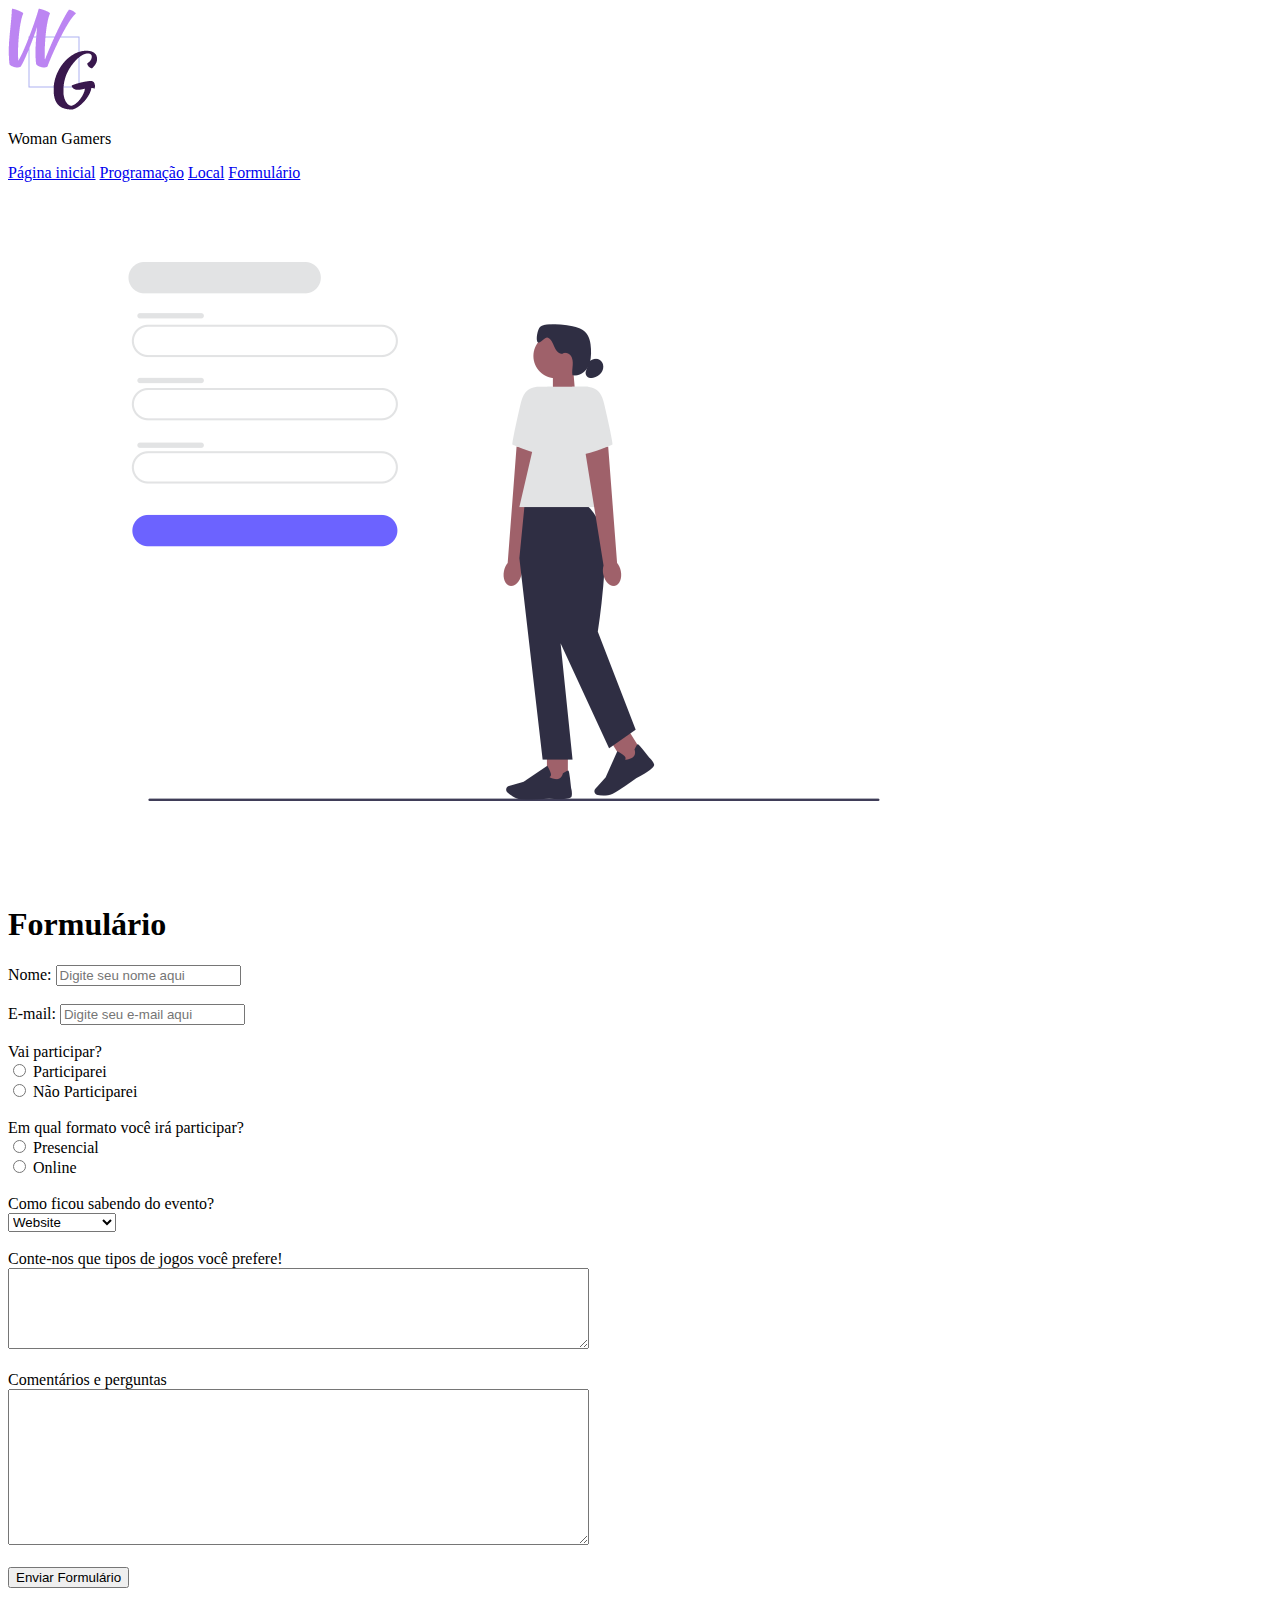
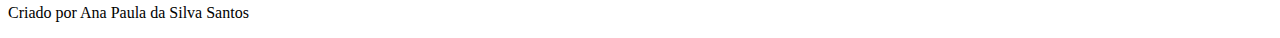
==== formulario.html @ d46bee35 "Adicionando arquivos" ====
<!DOCTYPE html>
<html lang="pt-br">
<head>
    <meta charset="UTF-8">
    <meta http-equiv="X-UA-Compatible" content="IE=edge">
    <meta name="viewport" content="width=device-width, initial-scale=1.0">
    <title>Formulário</title>
    <link rel="shortcut icon" href="./img/logotipo.ico" type="image/x-icon">
</head>
<body>
    <section class="logo">

        <img src="./img/logotipo.png" alt="logotipo" class="logo-imagem">
        <p class="logo-texto">Woman Gamers</p>

    </section>

    <nav>

        <a href="index.html" class="nav-link">Página inicial</a>
        <a href="programacao.html" class="nav-link">Programação</a>
        <a href="local.html" class="nav-link">Local</a>
        <a href="formulario.html" class="nav-link">Formulário</a>

    </nav>

    <section class="cabecalho">

        <img src="./img/cabecalho_formulario.png" alt="imagem de cabeçalho" class="cabecalho-imagem">
        <h1 class="cabecalho-titulo">Formulário</h1>

    </section>

    <section class="formulario">
        <form>
            <label for="nome">Nome:</label>
            <input type="text" name="nome" id="nome" placeholder="Digite seu nome aqui"><br><br>

            <label for="email">E-mail:</label>
            <input type="email" name="email" id="email" placeholder="Digite seu e-mail aqui"><br><br>

            <label for="participacao">Vai participar?</label><br>
            <input type="radio" name="partipacao" id="participarei" value="participarei">
            <label for="participarei">Participarei</label><br>
            <input type="radio" name="partipacao" id="nao-participarei" value="nao-participarei">
            <label for="nao-participarei">Não Participarei</label><br><br>

            <label for="formato-participacao">Em qual formato você irá participar?</label><br>
            <input type="radio" name="formato-participacao" id="presencial" value="pesencial">
            <label for="presencial">Presencial</label><br>
            <input type="radio" name="formato-participacao" id="online" value="online">
            <label for="online">Online</label><br><br>

            <label for="como-ficou-sabendo">Como ficou sabendo do evento?</label><br>
            <select name="como-ficou-sabendo" id="como-ficou-sabendo">
                <option value="website">Website</option>
                <option value="redes-sociais">Redes Sociais</option>
                <option value="amigo">Amigo</option>
                <option value="outro">Outro</option>
            </select><br><br>

            <label for="jogos-preferidos">Conte-nos que tipos de jogos você prefere!</label><br>
            <textarea name="jogos-preferidos" id="jogos-preferidos" cols="70" rows="5"></textarea><br><br>

            <label for="comentarios">Comentários e perguntas</label><br>
            <textarea name="comentarios" id="comentarios" cols="70" rows="10"></textarea><br><br>

            <input type="submit" value="Enviar Formulário">

        </form>
    </section>

    <footer class="rodape">

        <p class="rodape-texto">Criado por Ana Paula da Silva Santos</p>

    </footer>
</body>
</html>
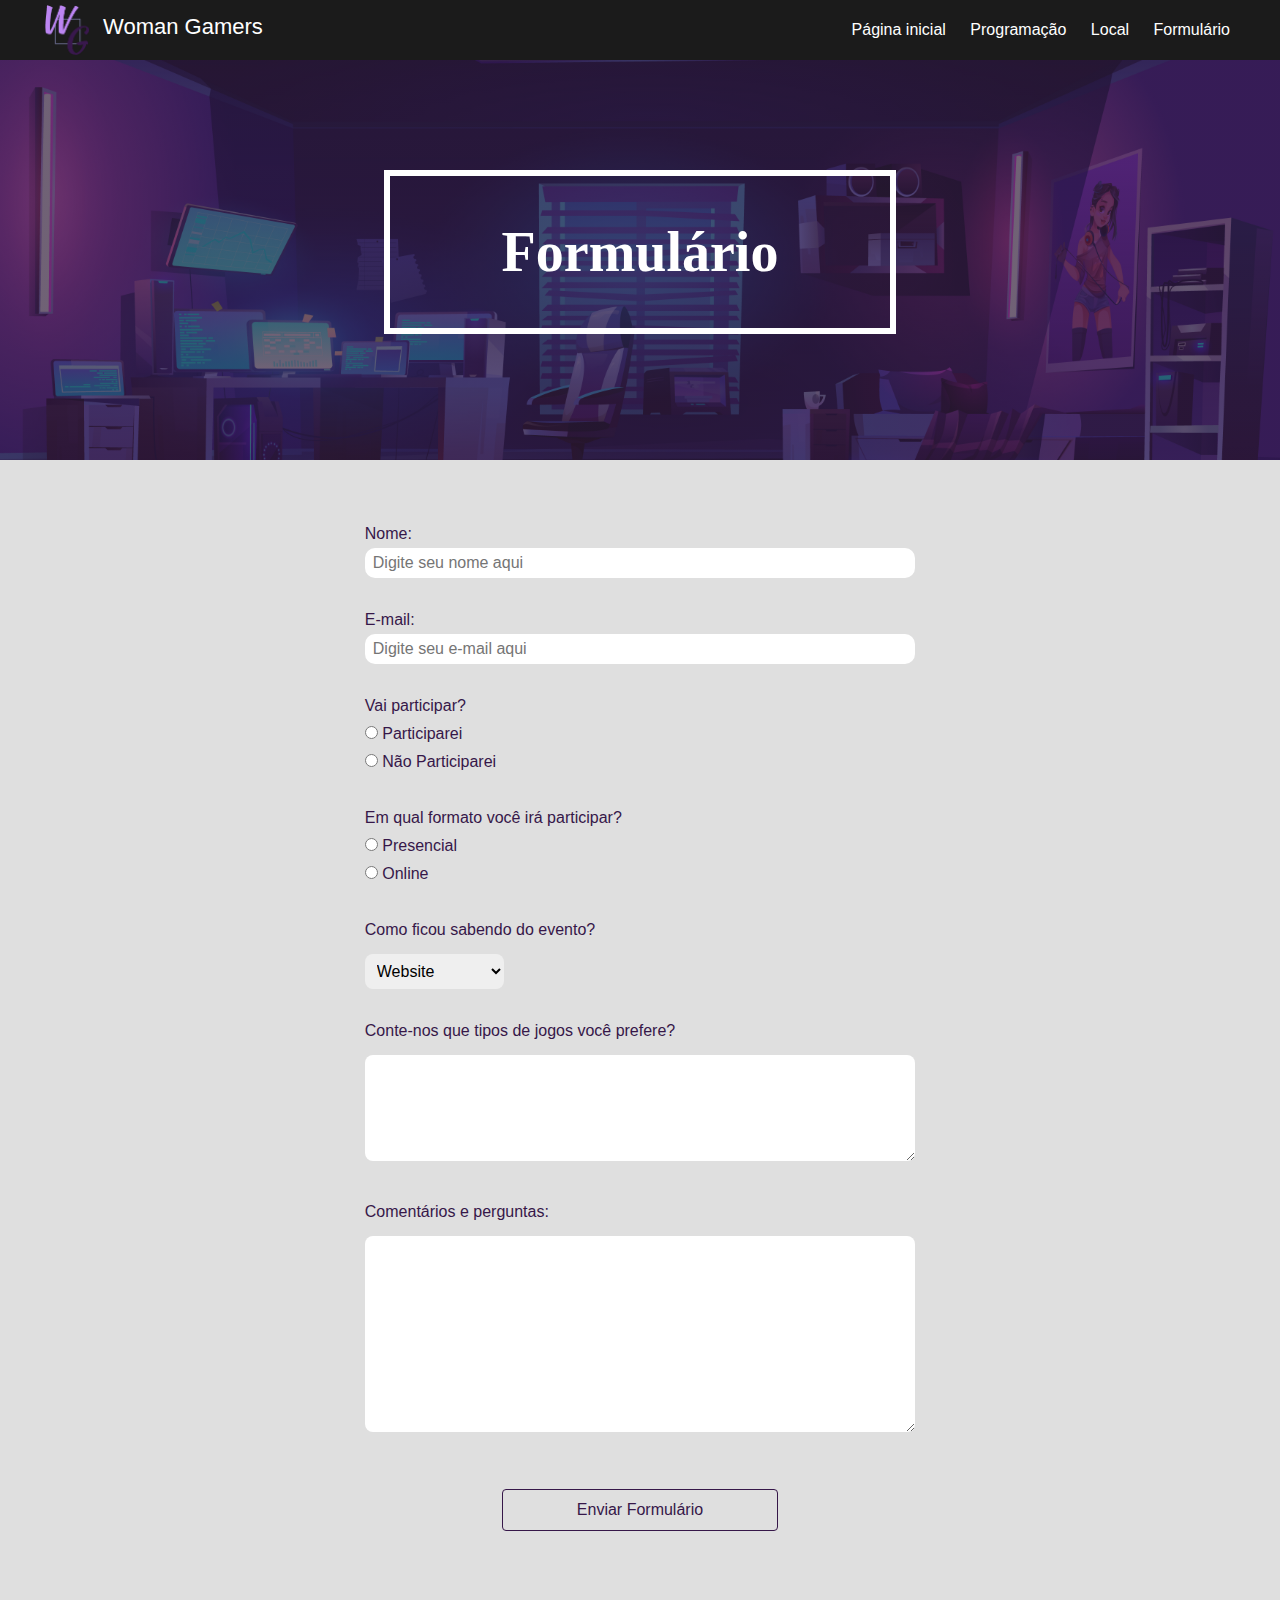
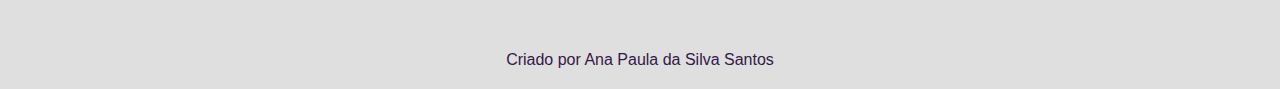
==== commit 1a45552a: "CSS" ====
--- a/formulario.html
+++ b/formulario.html
@@ -6,69 +6,81 @@
     <meta name="viewport" content="width=device-width, initial-scale=1.0">
     <title>Formulário</title>
     <link rel="shortcut icon" href="./img/logotipo.ico" type="image/x-icon">
+    <link rel="stylesheet" href="./css/reset.css">
+    <link rel="stylesheet" href="./css/colors.css">
+    <link rel="stylesheet" href="./css/formulario.css">
 </head>
 <body>
-    <section class="logo">
+    <header>
+        <div class="div-header">
+            <a href="index.html" class="header-link">
+                <img src="./img/logotipo.png" alt="logotipo" class="header-link-img">
+                <p class="header-link-txt">Woman Gamers</p>
+            </a>
 
-        <img src="./img/logotipo.png" alt="logotipo" class="logo-imagem">
-        <p class="logo-texto">Woman Gamers</p>
+            <nav class="header-nav">
 
-    </section>
+                <a href="index.html" class="header-nav-link">Página inicial</a>
+                <a href="programacao.html" class="header-nav-link">Programação</a>
+                <a href="local.html" class="header-nav-link">Local</a>
+                <a href="formulario.html" class="header-nav-link">Formulário</a>
 
-    <nav>
+            </nav>
+        </div>
 
-        <a href="index.html" class="nav-link">Página inicial</a>
-        <a href="programacao.html" class="nav-link">Programação</a>
-        <a href="local.html" class="nav-link">Local</a>
-        <a href="formulario.html" class="nav-link">Formulário</a>
+        <div class="header-txt">
+            <p class="header-txt-titulo">Formulário</p>
+        </div>
 
-    </nav>
+    </header>
 
-    <section class="cabecalho">
+    <main class="formulario">
 
-        <img src="./img/cabecalho_formulario.png" alt="imagem de cabeçalho" class="cabecalho-imagem">
-        <h1 class="cabecalho-titulo">Formulário</h1>
+        <div class="div-form">
+            <form>
+                <label for="nome">Nome:</label>
+                <input type="text" name="nome" class="input" id="nome" placeholder="Digite seu nome aqui"><br><br>
+    
+                <label for="email">E-mail:</label>
+                <input type="email" name="email" class="input" id="email" placeholder="Digite seu e-mail aqui"><br><br>
+    
+                <label for="participacao">Vai participar?</label><br>
+                <input type="radio" name="partipacao" id="participarei" value="participarei">
+                <label for="participarei">Participarei</label><br>
+                <input type="radio" name="partipacao" id="nao-participarei" value="nao-participarei">
+                <label for="nao-participarei">Não Participarei</label><br><br>
+    
+                <label for="formato-participacao">Em qual formato você irá participar?</label><br>
+                <input type="radio" name="formato-participacao" id="presencial" value="pesencial">
+                <label for="presencial">Presencial</label><br>
+                <input type="radio" name="formato-participacao" id="online" value="online">
+                <label for="online">Online</label><br><br>
+    
+                <label for="como-ficou-sabendo">Como ficou sabendo do evento?</label><br>
+                <select name="como-ficou-sabendo" id="como-ficou-sabendo">
+                    <option value="website">Website</option>
+                    <option value="redes-sociais">Redes Sociais</option>
+                    <option value="amigo">Amigo</option>
+                    <option value="outro">Outro</option>
+                </select><br><br>
+    
+                <label for="jogos-preferidos">Conte-nos que tipos de jogos você prefere?</label><br>
+                <textarea name="jogos-preferidos" id="jogos-preferidos" cols="70" rows="5"></textarea><br><br>
+    
+                <label for="comentarios">Comentários e perguntas:</label><br>
+                <textarea name="comentarios" id="comentarios" cols="70" rows="10"></textarea><br><br>
 
-    </section>
+                <div class="div-formulario-botao">
+                    <input type="submit" value="Enviar Formulário" class="botao-formulario">
+                </div>
+    
+                
+    
+            </form>
+        </div>
 
-    <section class="formulario">
-        <form>
-            <label for="nome">Nome:</label>
-            <input type="text" name="nome" id="nome" placeholder="Digite seu nome aqui"><br><br>
-
-            <label for="email">E-mail:</label>
-            <input type="email" name="email" id="email" placeholder="Digite seu e-mail aqui"><br><br>
-
-            <label for="participacao">Vai participar?</label><br>
-            <input type="radio" name="partipacao" id="participarei" value="participarei">
-            <label for="participarei">Participarei</label><br>
-            <input type="radio" name="partipacao" id="nao-participarei" value="nao-participarei">
-            <label for="nao-participarei">Não Participarei</label><br><br>
-
-            <label for="formato-participacao">Em qual formato você irá participar?</label><br>
-            <input type="radio" name="formato-participacao" id="presencial" value="pesencial">
-            <label for="presencial">Presencial</label><br>
-            <input type="radio" name="formato-participacao" id="online" value="online">
-            <label for="online">Online</label><br><br>
-
-            <label for="como-ficou-sabendo">Como ficou sabendo do evento?</label><br>
-            <select name="como-ficou-sabendo" id="como-ficou-sabendo">
-                <option value="website">Website</option>
-                <option value="redes-sociais">Redes Sociais</option>
-                <option value="amigo">Amigo</option>
-                <option value="outro">Outro</option>
-            </select><br><br>
-
-            <label for="jogos-preferidos">Conte-nos que tipos de jogos você prefere!</label><br>
-            <textarea name="jogos-preferidos" id="jogos-preferidos" cols="70" rows="5"></textarea><br><br>
-
-            <label for="comentarios">Comentários e perguntas</label><br>
-            <textarea name="comentarios" id="comentarios" cols="70" rows="10"></textarea><br><br>
-
-            <input type="submit" value="Enviar Formulário">
-
-        </form>
-    </section>
+        
+    </main>
 
     <footer class="rodape">
 
--- a/css/colors.css
+++ b/css/colors.css
@@ -0,0 +1,13 @@
+
+:root {
+    --color-first: rgb(46, 19, 62);
+    --color-second: rgb(223, 223, 223);
+    --color-header: rgb(27, 27, 27);
+    --color-text: white;
+    --color-text-second:rgb(54, 23, 73);
+    --color-hover: rgb(86, 65, 100);
+    --color-hover-second:rgb(205, 202, 206);
+    --color-hr: rgba(226, 226, 226, 0.2);
+    --color-footer: rgb(223, 223, 223);
+    --color-text-footer: rgb(54, 23, 73);
+}
--- a/css/formulario.css
+++ b/css/formulario.css
@@ -0,0 +1,176 @@
+body {
+    background-color: var(--color-second);
+    padding-top: 60px;
+    color: var(--color-text-second);
+}
+
+h1,
+h2,
+h3 {
+    font-family: serif;
+}
+
+h1 {
+    font-size: 32px;
+}
+
+h2 {
+    font-size: 24px;
+}
+
+h3 {
+    font-size: 20px;
+}
+
+header {
+    background-image: linear-gradient(rgba(51, 31, 59, 0.7), rgba(51, 31, 59, 0.7)), url('../img/cabecalho_local.jpg');
+    background-size: cover;
+    background-position: center;
+    height: 400px;    
+    color: var(--color-text);
+}
+
+a {
+    text-decoration: none;
+}
+
+.div-header {
+    position: fixed;
+    background-color: var(--color-header);
+    width: 100%;
+    display: inline-block;
+    top: 0;
+    height: 60px;
+}
+
+.header-link {
+    display: inline-block;
+    padding: 5px;
+    margin-left: 40px;    
+    color: var(--color-text);
+}
+
+.header-link-img {
+    max-height: 50px;
+    vertical-align: middle;
+}
+
+.header-link-txt {
+    display: inline-block;
+    margin-left: 10px;
+    font-size: 22px;
+}
+
+.header-nav {
+    position: absolute;
+    display: inline-block;
+    right: 0;
+    padding-right: 40px;
+    padding-top: 21px;
+}
+
+.header-nav-link {
+    padding: 10px;    
+    color: var(--color-text);
+}
+
+.header-nav-link:hover{
+    background-color: var(--color-hover);
+}
+
+.header-txt {
+    text-align: center;
+    padding-top: 110px;
+    width: 40%;
+    margin: auto;
+}
+
+.header-txt-data {
+    padding-bottom: 20px;
+    font-size: 18pt;
+    font-weight: 700;
+}
+
+.header-txt-titulo {
+    border: solid 6px;
+    padding: 44px 56px;
+    font-size: 56px;
+    font-weight: 700;
+    font-family: serif;
+}
+
+main {
+    font-size: 16px;
+    max-width: 80%;
+    height: min-content;
+    margin: auto;
+    text-align: left;
+    padding: 40px 20px 60px 20px;
+    line-height: 1.75;
+}
+
+.div-form {
+    margin: auto;
+    width: 60%;
+}
+
+form {
+    padding: 20px;
+    font-size: 16px;
+}
+
+.input{
+    width: 100%;
+    height: 30px;
+    border-radius: 10px;
+    padding: 8px;
+    font-size: 16px;
+}
+
+select{
+    border-radius: 8px;
+    font-size: 16px;
+    padding: 8px;
+    margin-top: 10px;
+}
+
+textarea {
+    border-radius: 8px;
+    font-size: 16px;
+    padding: 8px;
+    margin-top: 10px;
+    width: 100%;
+    font-family: Arial, Helvetica, sans-serif;
+}
+
+.div-formulario-botao {
+    margin: 20px auto;
+    border: solid 1px;
+    border-radius: 4px;
+    padding: 6px;
+    text-align: center;
+    height: 60%;
+    width: 50%;
+}
+
+.botao-formulario {
+    font-size: 16px;
+    background: none;
+    color: var(--color-text-second);
+}
+
+.div-formulario-botao:hover {
+    background-color: var(--color-hover-second);
+}
+
+.rodape {
+    background-color: var(--color-footer);
+    text-align: center;
+    padding: 20px;
+    font-size: 16px;
+    bottom: 0;
+}
+
+.rodape-texto {
+    color: var(--color-text-footer);
+}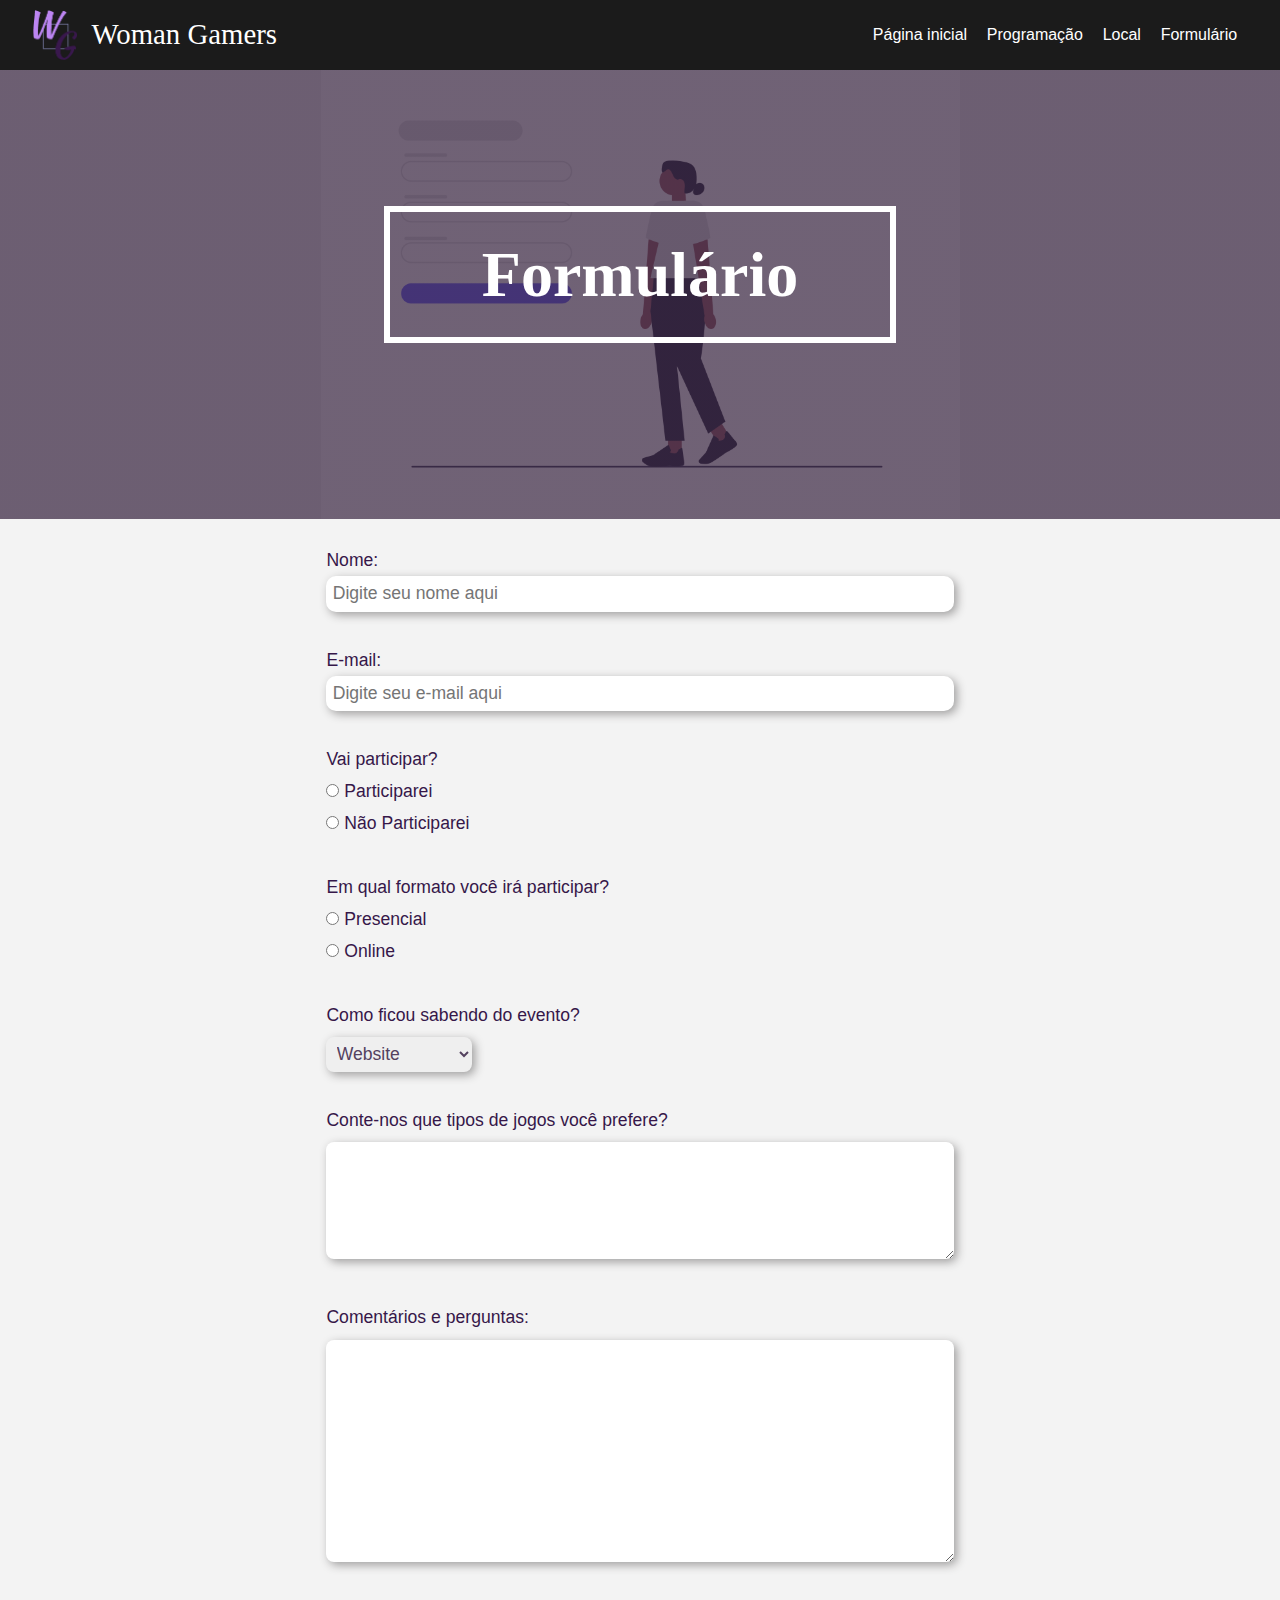
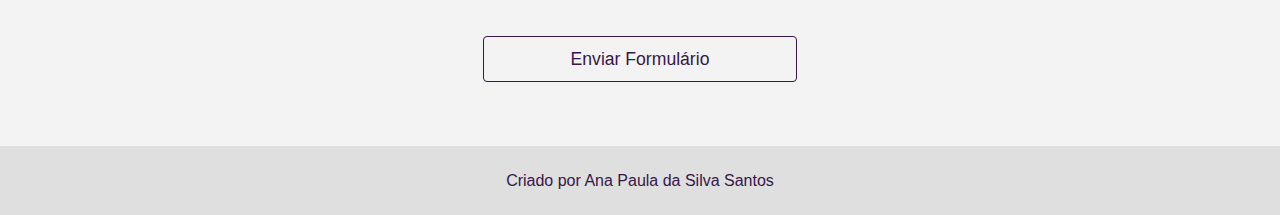
==== commit b831aac3: "Ajustes no CSS" ====
--- a/formulario.html
+++ b/formulario.html
@@ -1,5 +1,6 @@
 <!DOCTYPE html>
 <html lang="pt-br">
+
 <head>
     <meta charset="UTF-8">
     <meta http-equiv="X-UA-Compatible" content="IE=edge">
@@ -10,6 +11,7 @@
     <link rel="stylesheet" href="./css/colors.css">
     <link rel="stylesheet" href="./css/formulario.css">
 </head>
+
 <body>
     <header>
         <div class="div-header">
@@ -19,43 +21,40 @@
             </a>
 
             <nav class="header-nav">
-
                 <a href="index.html" class="header-nav-link">Página inicial</a>
                 <a href="programacao.html" class="header-nav-link">Programação</a>
                 <a href="local.html" class="header-nav-link">Local</a>
                 <a href="formulario.html" class="header-nav-link">Formulário</a>
-
             </nav>
         </div>
 
-        <div class="header-txt">
+        <div class="banner">
             <p class="header-txt-titulo">Formulário</p>
         </div>
-
     </header>
 
     <main class="formulario">
 
         <div class="div-form">
-            <form>
+            <form name="presenca">
                 <label for="nome">Nome:</label>
                 <input type="text" name="nome" class="input" id="nome" placeholder="Digite seu nome aqui"><br><br>
-    
+
                 <label for="email">E-mail:</label>
                 <input type="email" name="email" class="input" id="email" placeholder="Digite seu e-mail aqui"><br><br>
-    
+
                 <label for="participacao">Vai participar?</label><br>
                 <input type="radio" name="partipacao" id="participarei" value="participarei">
                 <label for="participarei">Participarei</label><br>
                 <input type="radio" name="partipacao" id="nao-participarei" value="nao-participarei">
                 <label for="nao-participarei">Não Participarei</label><br><br>
-    
+
                 <label for="formato-participacao">Em qual formato você irá participar?</label><br>
                 <input type="radio" name="formato-participacao" id="presencial" value="pesencial">
                 <label for="presencial">Presencial</label><br>
                 <input type="radio" name="formato-participacao" id="online" value="online">
                 <label for="online">Online</label><br><br>
-    
+
                 <label for="como-ficou-sabendo">Como ficou sabendo do evento?</label><br>
                 <select name="como-ficou-sabendo" id="como-ficou-sabendo">
                     <option value="website">Website</option>
@@ -63,29 +62,26 @@
                     <option value="amigo">Amigo</option>
                     <option value="outro">Outro</option>
                 </select><br><br>
-    
+
                 <label for="jogos-preferidos">Conte-nos que tipos de jogos você prefere?</label><br>
                 <textarea name="jogos-preferidos" id="jogos-preferidos" cols="70" rows="5"></textarea><br><br>
-    
+
                 <label for="comentarios">Comentários e perguntas:</label><br>
                 <textarea name="comentarios" id="comentarios" cols="70" rows="10"></textarea><br><br>
 
                 <div class="div-formulario-botao">
-                    <input type="submit" value="Enviar Formulário" class="botao-formulario">
+                    <input type="submit" value="Enviar Formulário" class="botao-formulario" onclick="confirmacao()">
                 </div>
-    
-                
-    
             </form>
         </div>
-
-        
     </main>
 
     <footer class="rodape">
+        <p class="rodape-texto">Criado por Ana Paula da Silva Santos</p>
+    </footer>
 
-        <p class="rodape-texto">Criado por Ana Paula da Silva Santos</p>
+    <script src="./js/script.js"></script>
 
-    </footer>
 </body>
+
 </html>--- a/css/colors.css
+++ b/css/colors.css
@@ -1,13 +1,14 @@
-
 :root {
     --color-first: rgb(46, 19, 62);
-    --color-second: rgb(223, 223, 223);
+    --color-second: rgb(243, 243, 243);
     --color-header: rgb(27, 27, 27);
     --color-text: white;
-    --color-text-second:rgb(54, 23, 73);
+    --color-text-second: rgb(54, 23, 73);
+    --color-text-form: rgb(84, 66, 95);
+    --color-shadow: rgb(159, 158, 158);
     --color-hover: rgb(86, 65, 100);
-    --color-hover-second:rgb(205, 202, 206);
+    --color-hover-second: rgb(205, 202, 206);
     --color-hr: rgba(226, 226, 226, 0.2);
     --color-footer: rgb(223, 223, 223);
     --color-text-footer: rgb(54, 23, 73);
-}
+}--- a/css/formulario.css
+++ b/css/formulario.css
@@ -1,160 +1,150 @@
-body {
-    background-color: var(--color-second);
-    padding-top: 60px;
-    color: var(--color-text-second);
+header {
+    margin-top: 4.3em;
+    width: 100%;
 }
 
-h1,
-h2,
-h3 {
-    font-family: serif;
-}
-
-h1 {
-    font-size: 32px;
-}
-
-h2 {
-    font-size: 24px;
-}
-
-h3 {
-    font-size: 20px;
-}
-
-header {
-    background-image: linear-gradient(rgba(51, 31, 59, 0.7), rgba(51, 31, 59, 0.7)), url('../img/cabecalho_local.jpg');
-    background-size: cover;
-    background-position: center;
-    height: 400px;    
-    color: var(--color-text);
+.div-header {
+    display: flex;
+    flex-direction: row;
+    align-items: center;
+    background-color: var(--color-header);
+    padding: 10px;
+    position: fixed;
+    width: 100%;
+    top: 0;
+    max-height: 5em;
 }
 
 a {
     text-decoration: none;
 }
 
-.div-header {
-    position: fixed;
-    background-color: var(--color-header);
-    width: 100%;
-    display: inline-block;
-    top: 0;
-    height: 60px;
+.header-link {
+    display: flex;
+    align-items: center;
+    flex-grow: 0.5;
+
 }
 
-.header-link {
-    display: inline-block;
-    padding: 5px;
-    margin-left: 40px;    
+.header-link-img {
+    max-width: 50px;
+    max-height: 50px;
+    margin-left: 5%;
+}
+
+.header-link-txt {
+    font-family: serif;
+    font-size: 1.8em;
+    margin-left: 0.5em;
     color: var(--color-text);
 }
 
-.header-link-img {
-    max-height: 50px;
-    vertical-align: middle;
-}
-
-.header-link-txt {
-    display: inline-block;
-    margin-left: 10px;
-    font-size: 22px;
-}
-
 .header-nav {
-    position: absolute;
-    display: inline-block;
-    right: 0;
-    padding-right: 40px;
-    padding-top: 21px;
+    flex-grow: 1;
+    text-align: end;
+    margin-right: 2%;
 }
 
 .header-nav-link {
-    padding: 10px;    
+    font-size: 1em;
+    padding: 1%;
     color: var(--color-text);
 }
 
-.header-nav-link:hover{
+.header-nav-link:hover {
     background-color: var(--color-hover);
 }
 
-.header-txt {
-    text-align: center;
-    padding-top: 110px;
-    width: 40%;
-    margin: auto;
-}
-
-.header-txt-data {
-    padding-bottom: 20px;
-    font-size: 18pt;
-    font-weight: 700;
+.banner {
+    display: flex;
+    align-items: center;
+    align-content: center;
+    background-image: linear-gradient(rgba(51, 31, 59, 0.7), rgba(51, 31, 59, 0.7)), url('../img/cabecalho_formulario.png');
+    background-size: contain;
+    background-repeat: no-repeat;
+    background-position: center;
+    width: 100%;
+    height: 50vh;
 }
 
 .header-txt-titulo {
-    border: solid 6px;
-    padding: 44px 56px;
-    font-size: 56px;
-    font-weight: 700;
+    flex-grow: 1;
+    font-size: 4em;
     font-family: serif;
+    font-weight: bold;
+    color: var(--color-text);
+    padding: 2%;
+    margin: 2% 30% 5% 30%;
+    border: solid 0.1em;
+    text-align: center;
+}
+
+body {
+    background-color: var(--color-second);
 }
 
 main {
-    font-size: 16px;
-    max-width: 80%;
-    height: min-content;
-    margin: auto;
-    text-align: left;
-    padding: 40px 20px 60px 20px;
-    line-height: 1.75;
+    margin-left: 15%;
+    margin-right: 15%;
+    margin-bottom: 5%;
+    margin-top: 2%;
+    font-family: Arial, Helvetica, sans-serif;
+    font-size: 1em;
+    line-height: 2em;
+    color: var(--color-text-second);
 }
 
 .div-form {
     margin: auto;
-    width: 60%;
+    width: 70%;
 }
 
 form {
-    padding: 20px;
-    font-size: 16px;
+    font-size: 1.1em;
 }
 
-.input{
+.input {
     width: 100%;
-    height: 30px;
+    height: 2em;
     border-radius: 10px;
-    padding: 8px;
-    font-size: 16px;
+    padding: 1%;
+    font-size: 1em;
+    color: var(--color-text-form);
+    box-shadow: 3px 3px 10px var(--color-shadow);
 }
 
-select{
+select {
     border-radius: 8px;
-    font-size: 16px;
-    padding: 8px;
-    margin-top: 10px;
+    font-size: 1em;
+    padding: 1%;
+    margin-top: 1%;
+    color: var(--color-text-form);
+    box-shadow: 3px 3px 10px var(--color-shadow);
 }
 
 textarea {
     border-radius: 8px;
-    font-size: 16px;
-    padding: 8px;
-    margin-top: 10px;
+    font-size: 1em;
+    padding: 1%;
+    margin-top: 1%;
     width: 100%;
     font-family: Arial, Helvetica, sans-serif;
+    color: var(--color-text-form);
+    box-shadow: 3px 3px 10px var(--color-shadow);
 }
 
 .div-formulario-botao {
-    margin: 20px auto;
+    margin: 5% auto;
     border: solid 1px;
     border-radius: 4px;
-    padding: 6px;
+    padding: 1%;
     text-align: center;
     height: 60%;
     width: 50%;
 }
 
 .botao-formulario {
-    font-size: 16px;
+    font-size: 1em;
     background: none;
     color: var(--color-text-second);
 }
@@ -166,9 +156,8 @@
 .rodape {
     background-color: var(--color-footer);
     text-align: center;
-    padding: 20px;
-    font-size: 16px;
-    bottom: 0;
+    padding: 2%;
+    font-size: 1em;
 }
 
 .rodape-texto {
